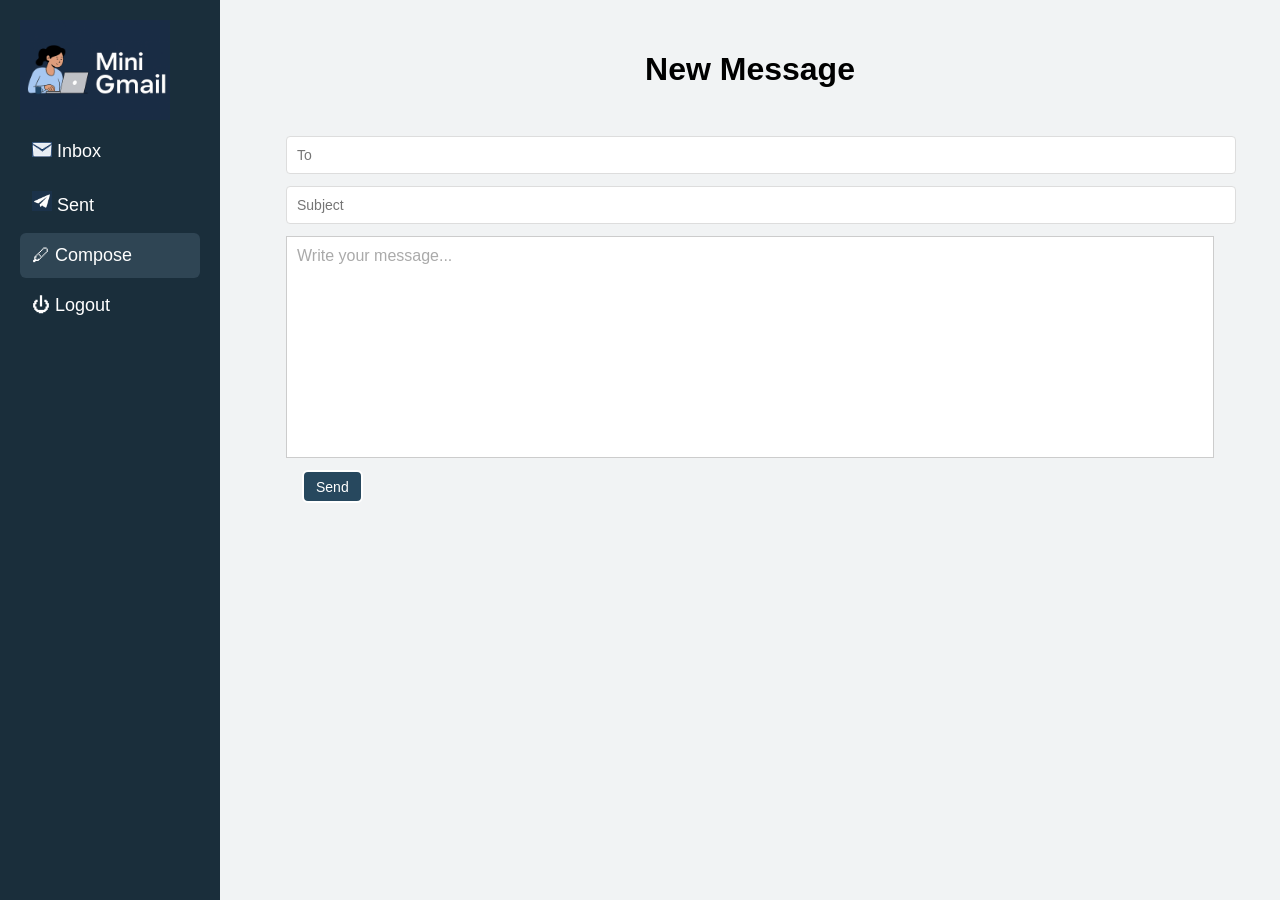
==== frontEnd/compose.html @ e7645a88 "Initial commit with full project" ====
<!DOCTYPE html>
<html lang="en">
<head>
    <meta charset="UTF-8" />
    <title>Compose - Mini Gmail</title>
    <link rel="stylesheet" href="home.css" />
</head>
<body>
<div class="container">
    <aside class="sidebar">
        <a href="home.html">
           <img src="images/MiniGmail_Logo.png" alt="Mini Gmail Logo" width="150px" style="cursor:pointer;">
        </a>
        <nav>
            <a href="inbox.html"><img src="images/Inbox_NavBar.png" width="20px"> Inbox</a>
            <a href="sent.html" id="sentLink"><img src="images/Send_NavBar2.png" width="20px">   Sent</a>
            <a href="compose.html">🖊 Compose</a>
            <a href="login.html" id="logout">⏻ Logout</a>
        </nav>
    </aside>

    <main class="main-content">
        <div class="compose-wrapper">
            <!-- <div class="compose-header">New Message</div> -->
             <h1>New Message</h1>
            <form id="composeForm" class="compose-body" autocomplete="off">
                <input type="email" id="to" placeholder="To" required />
                <input type="text" id="subject" placeholder="Subject" required />
                <div id="body" contenteditable="true" class="editable-body" data-placeholder="Write your message..."></div>
                <div class="compose-footer">
                    <button type="submit">Send</button>
                </div>
            </form>
        </div>
    </main>
</div>

<script src="script.js"></script>
</body>
</html>
---- frontEnd/home.css ----
body {
  margin: 0;
  font-family: 'Segoe UI', sans-serif;
  background: linear-gradient(to right, #d3e5f6, #f0f4f8);
}

.container {
  display: flex;
  height: 100vh;
}

.sidebar {
  background-color: #1a2e3b;
  color: white;
  width: 220px;
  padding: 20px;
  box-sizing: border-box;
}

.sidebar h2 {
  margin-bottom: 30px;
  font-size: 22px;
}

.sidebar nav a {
  display: block;
  color: white;
  text-decoration: none;
  padding: 12px 0;
  margin: 5px 0;
  border-radius: 6px;
  padding-left: 12px;
  transition: background 0.2s;
  font-size: large;
}


.sidebar nav a:hover,
.sidebar nav a.active {
  background-color: #2f4554;
   color: white;
}

.main-content {
  background-image: url("MiniGmailBackground.png");
  flex: 1;
  padding: 30px 50px;
  background-color: #f1f3f4;
  overflow-y: auto;

}

.main-content h1 {
  display: flex;
  justify-content: center;
  gap: 2rem;
  margin-bottom: 2rem;
}


.greeting {
  font-size: 1.5rem;
  color: #555;
  display: flex;
  justify-content: center;
  gap: 2rem;
  margin-bottom: 2rem;
  cursor: pointer;
}

h1 {
  font-size: 2rem;
  margin-bottom: 0.5rem;
}

.subtitle {
  color: #666;
  margin-bottom: 2rem;

  display: flex;
  justify-content: center;
  gap: 2rem;
  
}

.cards {
  display: flex;
  justify-content: center;
  gap: 2rem;
  margin-bottom: 2rem;
}

.card {
  background-color: white;
  padding: 1.5rem;
  border-radius: 12px;
  width: 140px;
  box-shadow: 0 2px 10px rgba(0,0,0,0.1);
  text-align: center;
}

.card .icon {
  font-size: 2rem;
}

.card .count {
  font-size: 1.8rem;
  font-weight: bold;
  margin: 0.5rem 0;
}

.card .label {
  color: #555;
}

.actions{
   display: flex;
  justify-content: center;
  gap: 2rem;
  margin-bottom: 2rem;
}

.actions .btn {
  display: inline-block;
  background-color: #27485e;
  color: white;
  padding: 0.75rem 1.5rem;
  border-radius: 6px;
  text-decoration: none;
  margin: 0 0.5rem;
  transition: background 0.3s;

}

.actions .btn:hover {
  background-color: #285bb5;
}

table {
  width: 100%;
  border-collapse: collapse;
  background: white;
  border-radius: 10px;
  box-shadow: 0 2px 6px rgba(0, 0, 0, 0.1);
}

thead {
  background-color: #f6f6f6;
}

th, td {
  text-align: left;
  padding: 16px;
  font-size: 15px;

  white-space: nowrap;        /* prevent wrapping */
  overflow: hidden;           /* hide anything beyond cell width */
  text-overflow: ellipsis;    /* show "..." if text overflows */
  max-width: 250px;           /* you can adjust this width */
}

tbody tr:nth-child(even) {
  background-color: #f6f6f6; 
}

tbody tr {
  cursor: pointer;
  transition: background-color 0.3s ease;
}


tbody tr:hover {
  background-color: #e0e7f0;
}

@media (max-width: 768px) {
  .sidebar {
    width: 180px;
  }

  .main-content {
    padding: 20px;
  }
}

    .compose-header {
      background-color: #f1f3f4;
      padding: 12px 16px;
      border-bottom: 1px solid #ccc;
      font-size: x-large;
      font-family: 'Segoe UI', sans-serif;
    }

    .compose-body {
      padding: 16px;
    }

    .compose-body input,
    .compose-body textarea {
      width: 100%;
      margin-bottom: 12px;
      padding: 10px;
      border: 1px solid #ddd;
      border-radius: 4px;
      font-size: 14px;

    }

    .compose-footer {
      padding: 12px 16px;
     /* border-top: 1px solid #ccc; */
      /* background-color: #f1f3f4; */
      display: flex;
      justify-content: flex-start;
    }

    .compose-footer button {
      background-color: #27485e;
      color: white;
      border: solid white 2px;
      padding: 6.5px 12px;
      border-radius: 6px;
      font-size: 14px;
      cursor: pointer;
     

    }

    .compose-footer button:hover {
      background-color: white;
      color: #27485e;
      border: solid #27485e 2px;
       font-weight: bold;
    }

    .editable-body {
      min-height: 200px;
      border: 1px solid #ccc;
      padding: 10px;
      outline: none;
      font-size: 1rem;
      background-color: white;
    }

    .editable-body:empty:before {
      content: attr(data-placeholder);
      color: #aaa;
    }


.data-msg{
    border: 1px solid #ccc;
    border-radius: 4px;
    padding: 10px;
    background-color: white;


}
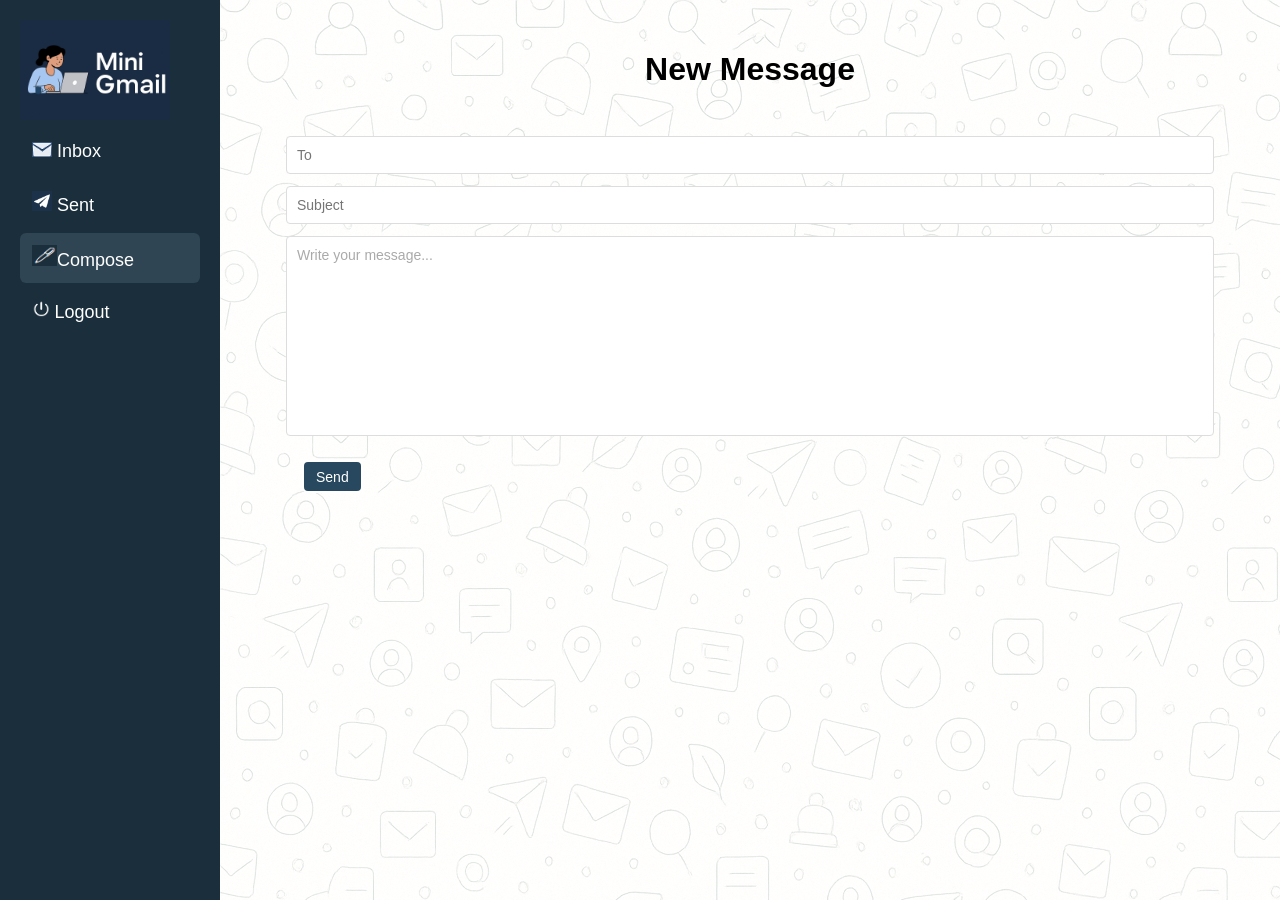
==== commit 01b707cf: "modified background, icons of msg page" ====
--- a/frontEnd/compose.html
+++ b/frontEnd/compose.html
@@ -14,8 +14,8 @@
         <nav>
             <a href="inbox.html"><img src="images/Inbox_NavBar.png" width="20px"> Inbox</a>
             <a href="sent.html" id="sentLink"><img src="images/Send_NavBar2.png" width="20px">   Sent</a>
-            <a href="compose.html">🖊 Compose</a>
-            <a href="login.html" id="logout">⏻ Logout</a>
+            <a href="compose.html"><img src="images/composeIcon.png"width="25px">Compose</a>
+            <a href="login.html" id="logout"><img src="images/logoutIcon2.png"width="17.5px" height="17.5px"> Logout</a>
         </nav>
     </aside>
 
--- a/frontEnd/home.css
+++ b/frontEnd/home.css
@@ -42,7 +42,7 @@
 }
 
 .main-content {
-  background-image: url("MiniGmailBackground.png");
+  background-image: url("images/MiniGmailBackground.png");
   flex: 1;
   padding: 30px 50px;
   background-color: #f1f3f4;
@@ -196,14 +196,15 @@
     }
 
     .compose-body input,
-    .compose-body textarea {
+    .compose-body textarea,
+    .compose-body .editable-body {
       width: 100%;
       margin-bottom: 12px;
       padding: 10px;
       border: 1px solid #ddd;
       border-radius: 4px;
       font-size: 14px;
-
+      box-sizing: border-box;
     }
 
     .compose-footer {
@@ -235,7 +236,7 @@
 
     .editable-body {
       min-height: 200px;
-      border: 1px solid #ccc;
+      border: 2px solid #ccc;
       padding: 10px;
       outline: none;
       font-size: 1rem;
